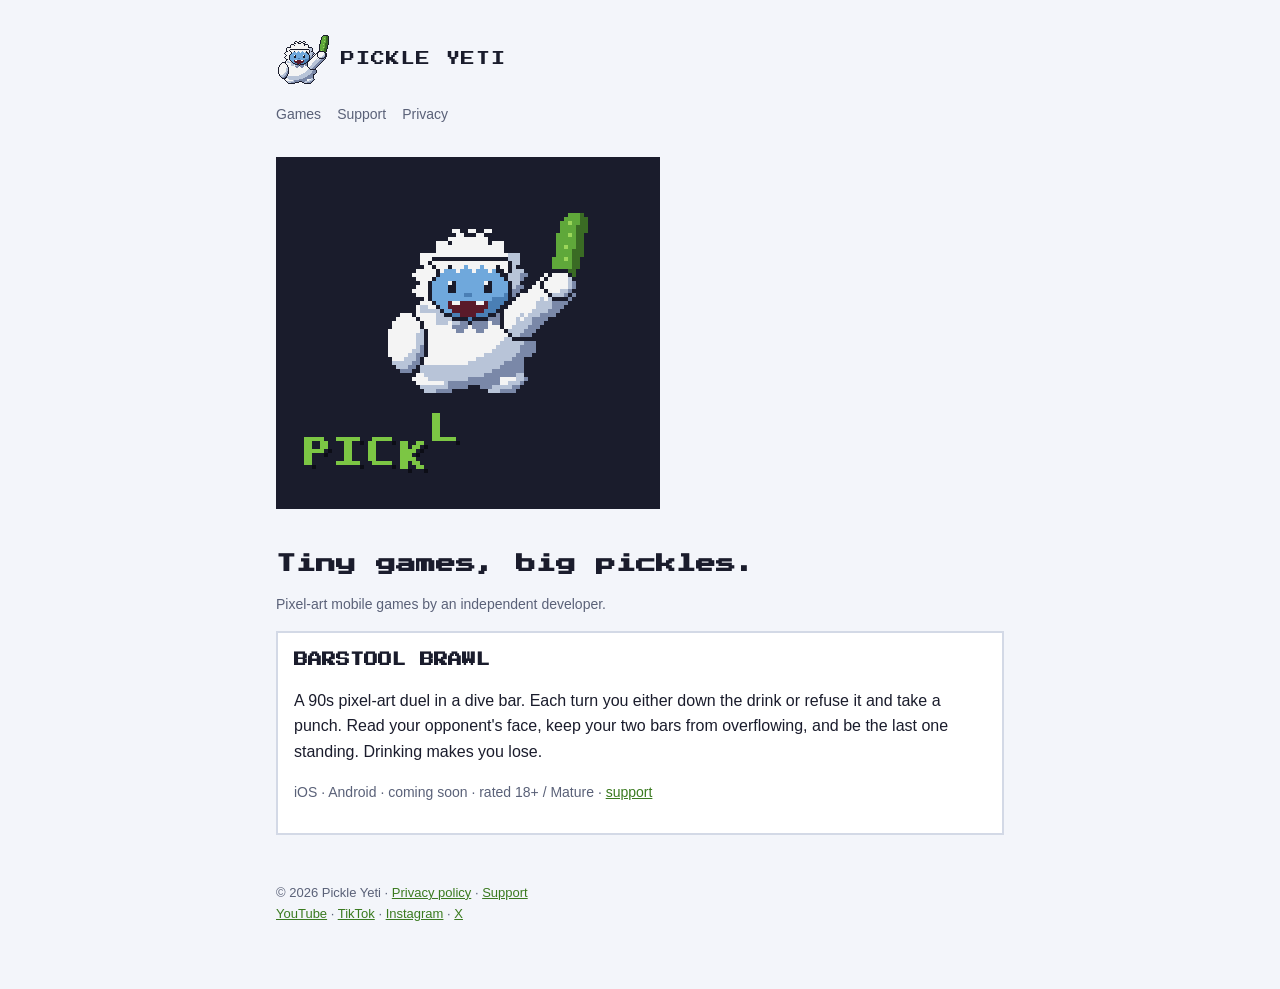
==== index.html @ 13c1d8b3 "Pickle Yeti studio site: games, privacy policy, support, app-ads.txt, social links" ====
<!doctype html>
<html lang="en">
<head>
<title>Pickle Yeti</title>
<meta charset="utf-8">
<meta name="viewport" content="width=device-width, initial-scale=1">
<link rel="preconnect" href="https://fonts.googleapis.com">
<link href="https://fonts.googleapis.com/css2?family=Press+Start+2P&display=swap" rel="stylesheet">
<link rel="stylesheet" href="style.css">
<link rel="icon" type="image/png" href="assets/favicon.png">
<link rel="apple-touch-icon" href="assets/apple-touch-icon.png">
</head>
<body><main>
<header><a class="logo" href="./"><img src="assets/mascot.png" width="55" height="55" alt="">PICKLE YETI</a>
<nav><a href="./">Games</a><a href="support.html">Support</a><a href="privacy.html">Privacy</a></nav></header>
<img class="hero" src="assets/logo_anim@4x.gif" width="384" height="352" alt="Pickle Yeti: a pixel-art yeti holding up a pickle">
<h1>Tiny games, big pickles.</h1>
<p class="dim">Pixel-art mobile games by an independent developer.</p>

<div class="card" id="barstool-brawl">
  <h2>BARSTOOL BRAWL</h2>
  <p>A 90s pixel-art duel in a dive bar. Each turn you either down the drink or refuse it and take a punch. Read your opponent's face, keep your two bars from overflowing, and be the last one standing. Drinking makes you lose.</p>
  <p class="dim">iOS · Android · coming soon · rated 18+ / Mature · <a href="support.html#barstool-brawl">support</a></p>
</div>
<footer>© 2026 Pickle Yeti · <a href="privacy.html">Privacy policy</a> · <a href="support.html">Support</a><br><a href="https://www.youtube.com/@pickleyeti" rel="me">YouTube</a> · <a href="https://www.tiktok.com/@pickleyeti" rel="me">TikTok</a> · <a href="https://www.instagram.com/pickleyeti/" rel="me">Instagram</a> · <a href="https://x.com/pickleyeti" rel="me">X</a></footer>
</main></body>
</html>
---- style.css ----
:root {
  /* Pickle Yeti: logo navy #1a1c2c, pickle greens #7cc644 / #3a6b24, fur #f4f4f4 / #b8c4d8 */
  --bg: #f3f5fa; --ink: #1a1c2c; --dim: #5a6178; --accent: #3a7a1f; --panel: #ffffff; --line: #d3d9e6; --splash: #1a1c2c;
}
@media (prefers-color-scheme: dark) {
  :root { --bg: #1a1c2c; --ink: #f4f4f4; --dim: #a3abc2; --accent: #7cc644; --panel: #23263a; --line: #34384f; }
}
* { box-sizing: border-box; }
body { margin: 0; background: var(--bg); color: var(--ink); font: 16px/1.6 -apple-system, BlinkMacSystemFont, "Segoe UI", Roboto, sans-serif; }
main { max-width: 760px; margin: 0 auto; padding: 32px 16px 64px; }
header a { color: var(--ink); text-decoration: none; }
.logo { font-family: "Press Start 2P", monospace; font-size: 14px; letter-spacing: 1px; display: inline-flex; align-items: center; gap: 10px; }
.logo img, .hero { image-rendering: pixelated; }
.hero { display: block; width: 384px; max-width: 100%; height: auto; margin: 32px 0 0; background: var(--splash); }
nav { margin-top: 8px; font-size: 14px; }
nav a { color: var(--dim); margin-right: 16px; }
h1 { font-family: "Press Start 2P", monospace; font-size: 20px; line-height: 1.5; margin: 40px 0 8px; }
h2 { font-size: 19px; margin: 32px 0 8px; }
h3 { font-size: 16px; margin: 20px 0 4px; }
a { color: var(--accent); }
.dim { color: var(--dim); font-size: 14px; }
.card { background: var(--panel); border: 2px solid var(--line); padding: 16px; margin: 16px 0; }
.card h2 { margin-top: 0; font-family: "Press Start 2P", monospace; font-size: 14px; }
table { border-collapse: collapse; width: 100%; font-size: 14px; }
th, td { text-align: left; padding: 6px 8px; border-bottom: 1px solid var(--line); vertical-align: top; }
footer { margin-top: 48px; color: var(--dim); font-size: 13px; }
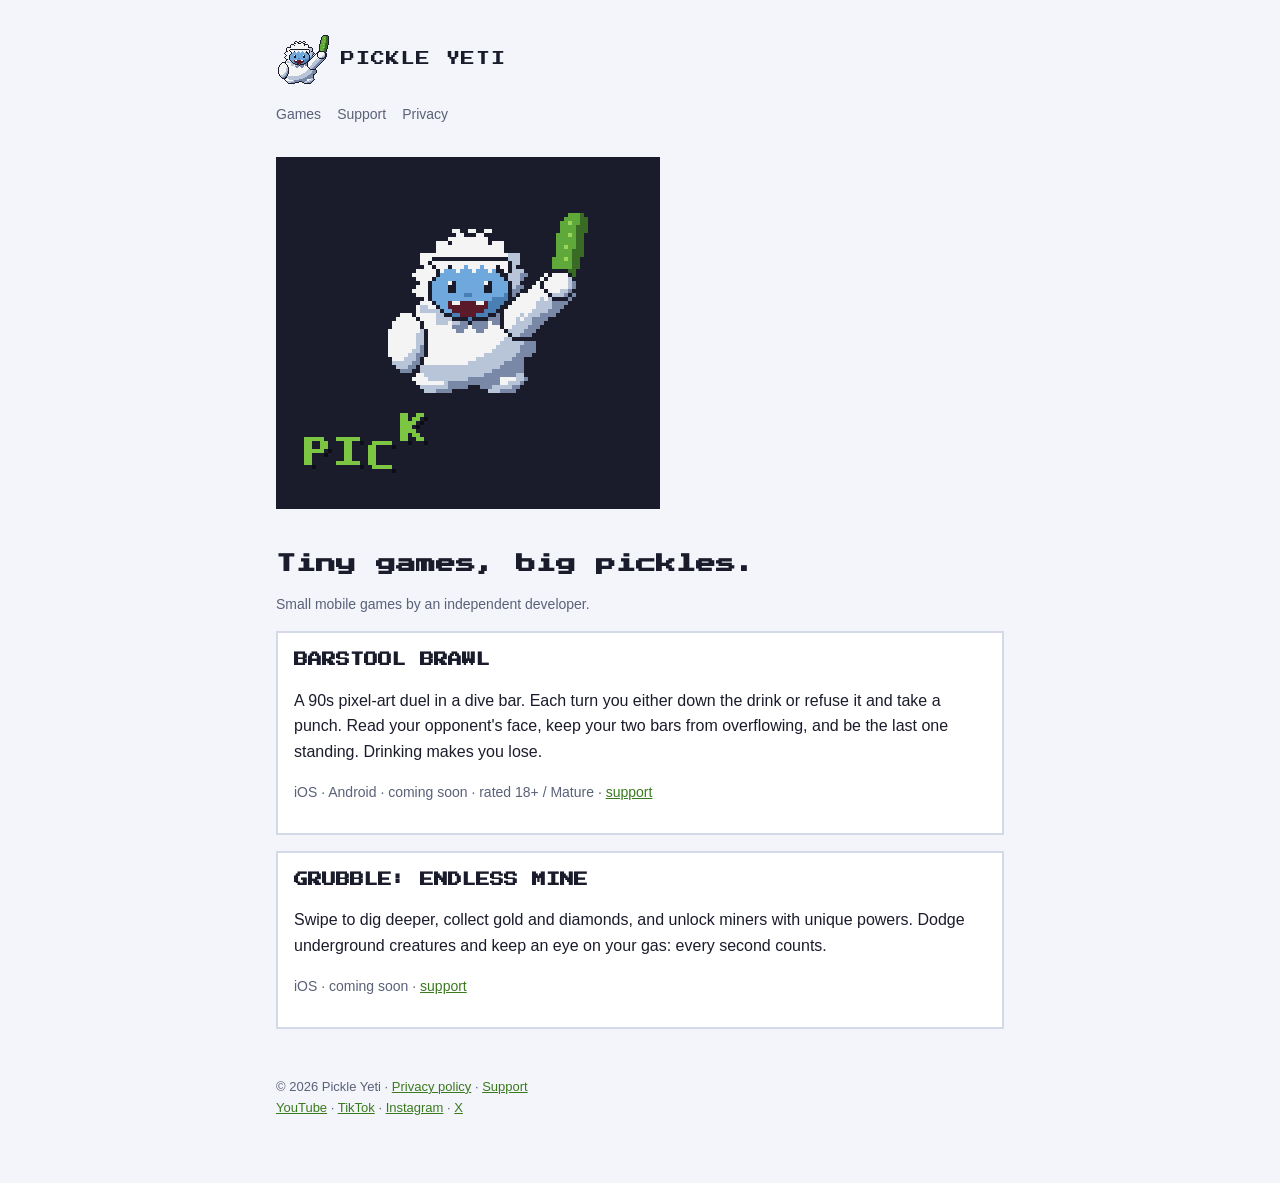
==== commit f4334d12: "Add Grubble to studio pages and clarify purchase privacy" ====
--- a/index.html
+++ b/index.html
@@ -15,13 +15,18 @@
 <nav><a href="./">Games</a><a href="support.html">Support</a><a href="privacy.html">Privacy</a></nav></header>
 <img class="hero" src="assets/logo_anim@4x.gif" width="384" height="352" alt="Pickle Yeti: a pixel-art yeti holding up a pickle">
 <h1>Tiny games, big pickles.</h1>
-<p class="dim">Pixel-art mobile games by an independent developer.</p>
+<p class="dim">Small mobile games by an independent developer.</p>
 
 <div class="card" id="barstool-brawl">
   <h2>BARSTOOL BRAWL</h2>
   <p>A 90s pixel-art duel in a dive bar. Each turn you either down the drink or refuse it and take a punch. Read your opponent's face, keep your two bars from overflowing, and be the last one standing. Drinking makes you lose.</p>
   <p class="dim">iOS · Android · coming soon · rated 18+ / Mature · <a href="support.html#barstool-brawl">support</a></p>
 </div>
+<div class="card" id="grubble">
+  <h2>GRUBBLE: ENDLESS MINE</h2>
+  <p>Swipe to dig deeper, collect gold and diamonds, and unlock miners with unique powers. Dodge underground creatures and keep an eye on your gas: every second counts.</p>
+  <p class="dim">iOS · coming soon · <a href="support.html#grubble">support</a></p>
+</div>
 <footer>© 2026 Pickle Yeti · <a href="privacy.html">Privacy policy</a> · <a href="support.html">Support</a><br><a href="https://www.youtube.com/@pickleyeti" rel="me">YouTube</a> · <a href="https://www.tiktok.com/@pickleyeti" rel="me">TikTok</a> · <a href="https://www.instagram.com/pickleyeti/" rel="me">Instagram</a> · <a href="https://x.com/pickleyeti" rel="me">X</a></footer>
 </main></body>
 </html>
